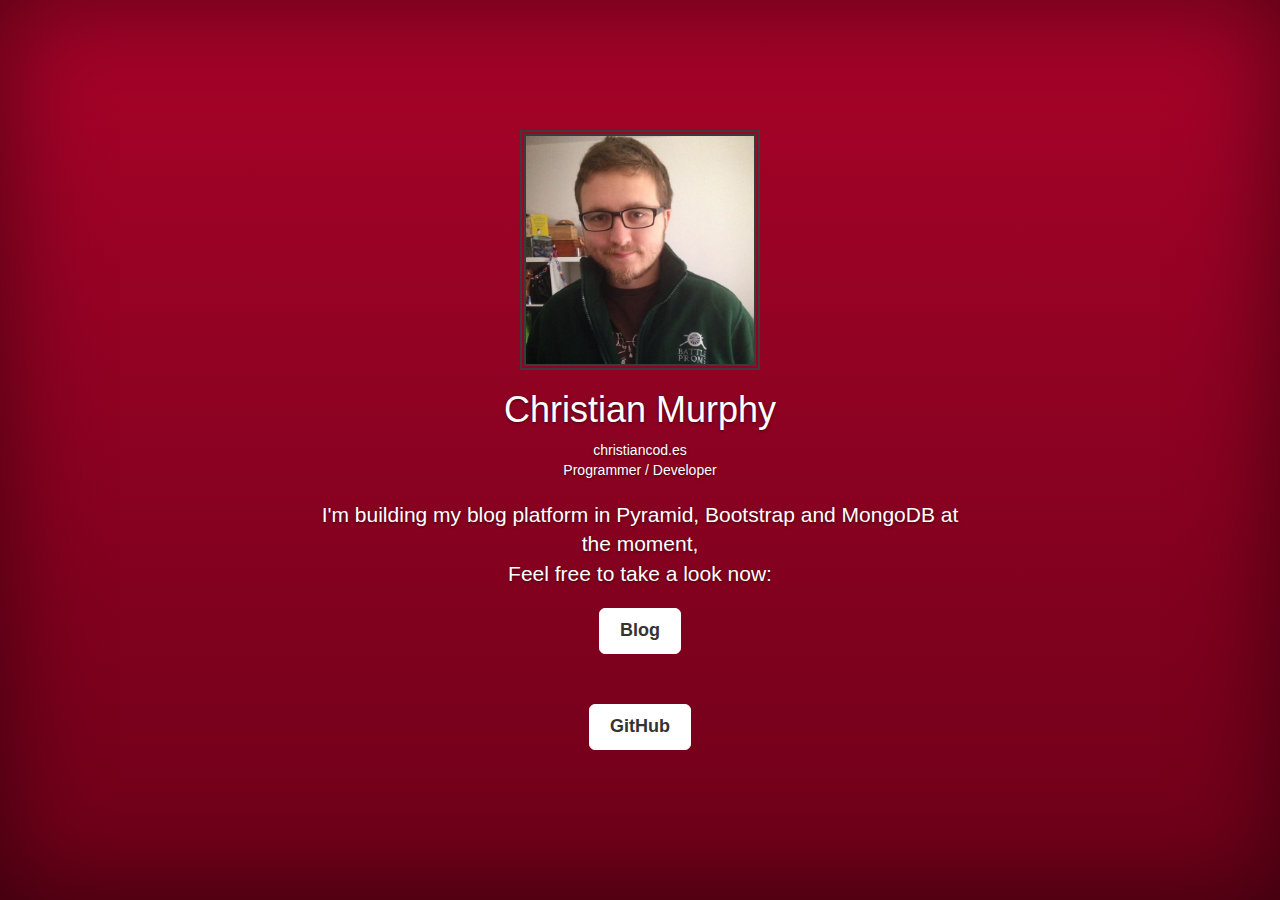
==== index.html @ e7c5da39 "Update index.html" ====
<!DOCTYPE html>
<html lang="en">
  <head>
    <meta charset="utf-8">
    <meta http-equiv="X-UA-Compatible" content="IE=edge">
    <meta name="viewport" content="width=device-width, initial-scale=1">
    <meta name="description" content="">
    <meta name="author" content="">
    <link rel="icon" href="favicon.ico">

    <title>Official HomePage of Christian Murphy</title>

    <!-- Bootstrap core CSS -->
    <link href="dist/css/bootstrap.min.css" rel="stylesheet">

    <!-- Custom styles for this template -->
    <link href="cover.css" rel="stylesheet">

    <!-- HTML5 shim and Respond.js for IE8 support of HTML5 elements and media queries -->
    <!--[if lt IE 9]>
      <script src="https://oss.maxcdn.com/html5shiv/3.7.2/html5shiv.min.js"></script>
      <script src="https://oss.maxcdn.com/respond/1.4.2/respond.min.js"></script>
    <![endif]-->
  </head>

  <body>

    <div class="site-wrapper">

      <div class="site-wrapper-inner">

        <div class="cover-container">

          <div class="masthead clearfix">
            
          </div>
          <div class="inner cover">
		  <img src="me.jpg" width=240px height=240px class="imgborder"></img>
            <h1 class="box" font-size=24px font-weight=normal>Christian Murphy</h1>

					<div class="heading" text-align=center border=5px solid=#fff font-size=32px margin=auto text-transform=uppercase> <span>christiancod.es</span>
					</div>
					<div class="artist"> <span>Programmer / Developer</span>

					</div>
				<br>
			<p class="lead">I'm building my blog platform in Pyramid, Bootstrap and MongoDB at the moment,<br>
			Feel free to take a look now:</p>
	    <p class="lead">
		<a href="http://blog.christiancod.es/" class="btn btn-lg btn-default">Blog</a>
            </p>
	    <p class="lead">
		<br>
		<a href="https://github.com/grimpunch" class="btn btn-lg btn-default">GitHub</a>
            </p>
          </div>
	  <!--
          <div class="mastfoot">
            <div class="inner">
              <p>Cover template for <a href="http://getbootstrap.com">Bootstrap</a>, by <a href="https://twitter.com/mdo">@mdo</a>.</p>
            </div>
          </div>
          -->
        </div>

      </div>

    </div>

    <!-- Bootstrap core JavaScript
    ================================================== -->
    <!-- Placed at the end of the document so the pages load faster -->
    <script src="https://ajax.googleapis.com/ajax/libs/jquery/1.11.1/jquery.min.js"></script>
    <script src="dist/js/bootstrap.min.js"></script>
  </body>
</html>
---- cover.css ----
/*
 * Globals
 */

/* Links */
a,
a:focus,
a:hover {
  color: #fff;
}

/* Custom default button */
.btn-default,
.btn-default:hover,
.btn-default:focus {
  color: #333;
  text-shadow: none; /* Prevent inheritence from `body` */
  background-color: #fff;
  border: 1px solid #fff;
}


/*
 * Base structure
 */

html,
body {
  height: 100%;
  background-color: #721;
  background: linear-gradient(to bottom, rgba(169,3,41,1) 0%,rgba(143,2,34,1) 44%,rgba(109,0,25,1) 100%);
}
body {
  color: #fff;
  text-align: center;
  text-shadow: 0 1px 3px rgba(0,0,0,.5);
}

.imgborder{
border-radius: 0px 0px 0px 0px;
-moz-border-radius: 0px 0px 0px 0px;
-webkit-border-radius: 0px 0px 0px 0px;
border: 6px double #3d3a3a;
}

/* Extra markup and styles for table-esque vertical and horizontal centering */
.site-wrapper {
  display: table;
  width: 100%;
  height: 100%; /* For at least Firefox */
  min-height: 100%;
  -webkit-box-shadow: inset 0 0 100px rgba(3,0,0,.5);
          box-shadow: inset 0 0 100px rgba(3,0,0,.5);
}
.site-wrapper-inner {
  display: table-cell;
  vertical-align: top;
}
.cover-container {
  margin-right: auto;
  margin-left: auto;
}

/* Padding for spacing */
.inner {
  padding: 30px;
}


/*
 * Header
 */
.masthead-brand {
  margin-top: 10px;
  margin-bottom: 10px;
}

.masthead-nav > li {
  display: inline-block;
}
.masthead-nav > li + li {
  margin-left: 20px;
}
.masthead-nav > li > a {
  padding-right: 0;
  padding-left: 0;
  font-size: 16px;
  font-weight: bold;
  color: #fff; /* IE8 proofing */
  color: rgba(255,255,255,.75);
  border-bottom: 2px solid transparent;
}
.masthead-nav > li > a:hover,
.masthead-nav > li > a:focus {
  background-color: transparent;
  border-bottom-color: #de8c66;
  border-bottom-color: rgba(255,255,255,.25);
}
.masthead-nav > .active > a,
.masthead-nav > .active > a:hover,
.masthead-nav > .active > a:focus {
  color: #fff;
  border-bottom-color: #fff;
}

@media (min-width: 768px) {
  .masthead-brand {
    float: left;
  }
  .masthead-nav {
    float: right;
  }
}


/*
 * Cover
 */

.cover {
  padding: 0 20px;
}
.cover .btn-lg {
  padding: 10px 20px;
  font-weight: bold;
}


/*
 * Footer
 */

.mastfoot {
  color: #999; /* IE8 proofing */
  color: rgba(255,255,255,.5);
}


/*
 * Affix and center
 */

@media (min-width: 768px) {
  /* Pull out the header and footer */
  .masthead {
    position: fixed;
    top: 0;
  }
  .mastfoot {
    position: fixed;
    bottom: 0;
  }
  /* Start the vertical centering */
  .site-wrapper-inner {
    vertical-align: middle;
  }
  /* Handle the widths */
  .masthead,
  .mastfoot,
  .cover-container {
    width: 100%; /* Must be percentage or pixels for horizontal alignment */
  }
}

@media (min-width: 992px) {
  .masthead,
  .mastfoot,
  .cover-container {
    width: 700px;
  }
}
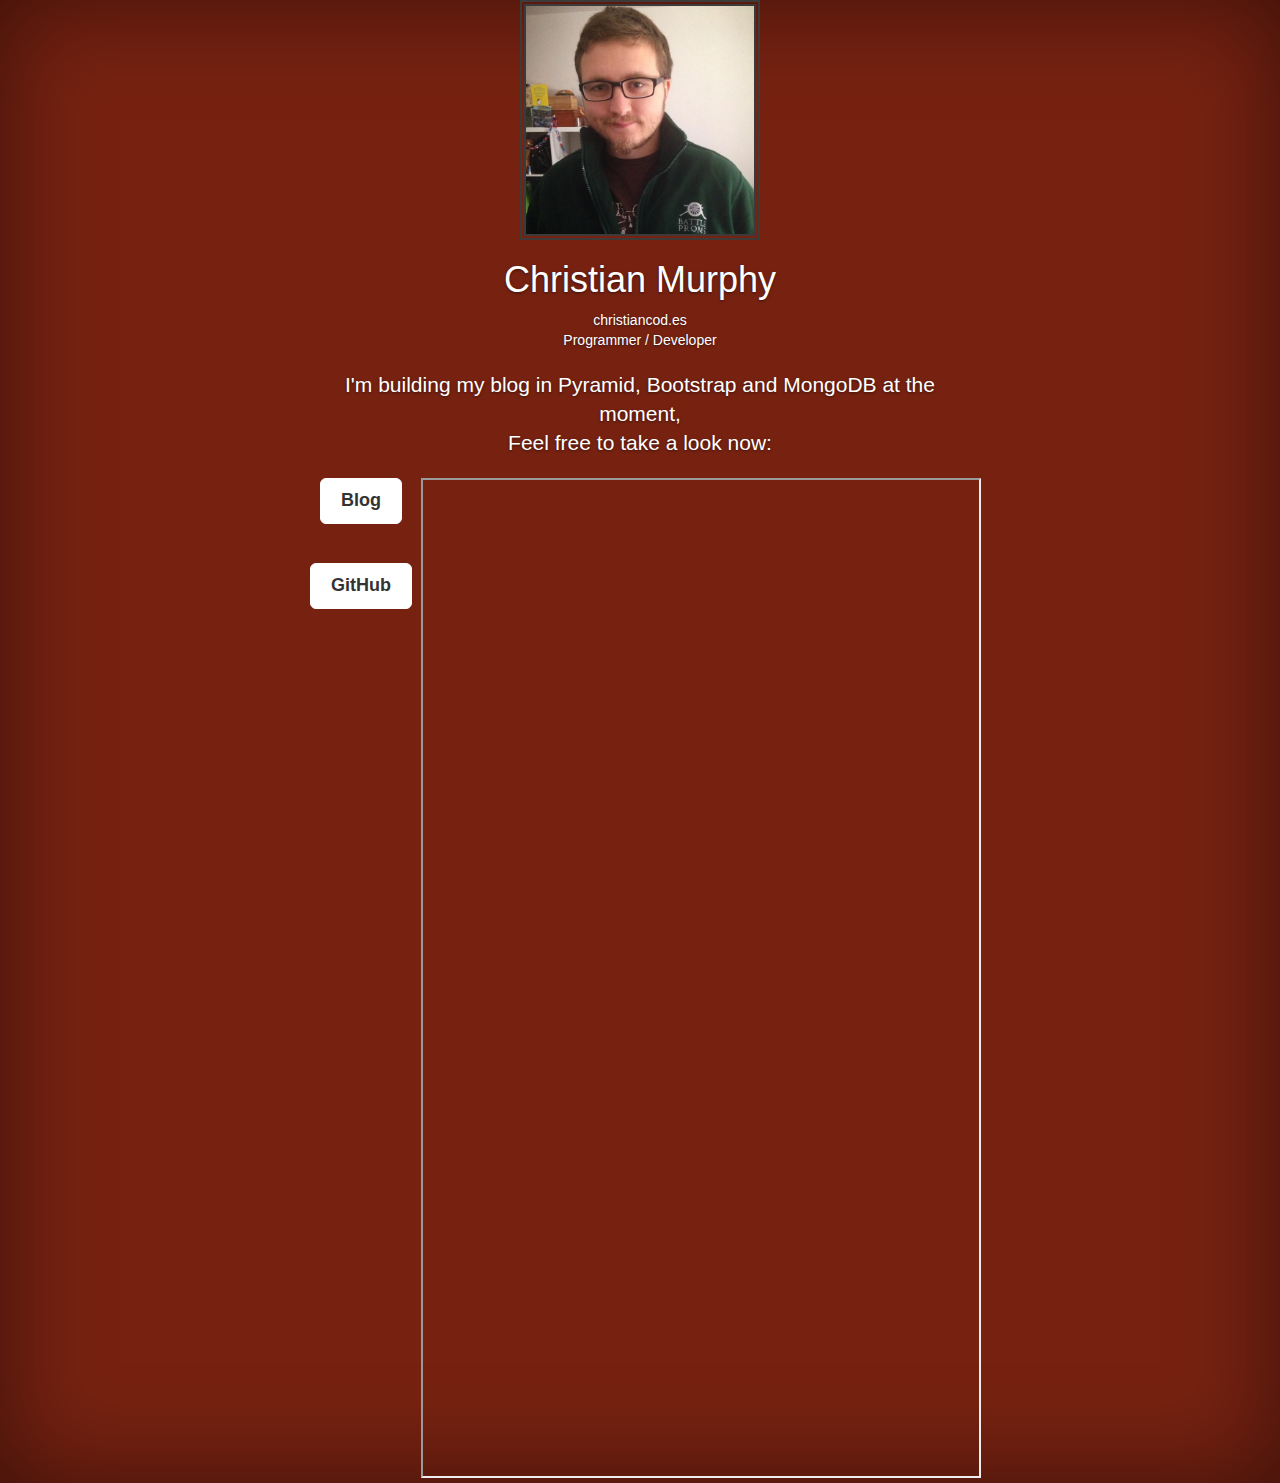
==== commit 7ccd0235: "Embed Blog and change background" ====
--- a/index.html
+++ b/index.html
@@ -45,23 +45,27 @@
 
 					</div>
 				<br>
-			<p class="lead">I'm building my blog platform in Pyramid, Bootstrap and MongoDB at the moment,<br>
+			<p class="lead">I'm building my blog in Pyramid, Bootstrap and MongoDB at the moment,<br>
 			Feel free to take a look now:</p>
 	    <p class="lead">
-		<a href="http://blog.christiancod.es/" class="btn btn-lg btn-default">Blog</a>
-            </p>
-	    <p class="lead">
-		<br>
-		<a href="https://github.com/grimpunch" class="btn btn-lg btn-default">GitHub</a>
-            </p>
-          </div>
-	  <!--
+		<div style="float:left">
+			<a href="http://blog.christiancod.es/" class="btn btn-lg btn-default">Blog</a>
+				</p>
+			<p class="lead">
+			<br>
+			<a href="https://github.com/grimpunch" class="btn btn-lg btn-default">GitHub</a>
+				</p>
+			  </div>
+		</div>
+		<div style="float:center" height="100%">
+			<iframe width="80%" height="1000" src="http://blog.christiancod.es/home"/>
+		</div>
           <div class="mastfoot">
             <div class="inner">
-              <p>Cover template for <a href="http://getbootstrap.com">Bootstrap</a>, by <a href="https://twitter.com/mdo">@mdo</a>.</p>
+              <!--<p>Cover template for <a href="http://getbootstrap.com">Bootstrap</a>, by <a href="https://twitter.com/mdo">@mdo</a>.</p>-->
             </div>
           </div>
-          -->
+          
         </div>
 
       </div>
--- a/cover.css
+++ b/cover.css
@@ -28,7 +28,7 @@
 body {
   height: 100%;
   background-color: #721;
-  background: linear-gradient(to bottom, rgba(169,3,41,1) 0%,rgba(143,2,34,1) 44%,rgba(109,0,25,1) 100%);
+  /*background: linear-gradient(to bottom, rgba(169,3,41,1) 0%,rgba(143,2,34,1) 44%,rgba(109,0,25,1) 100%);*/
 }
 body {
   color: #fff;
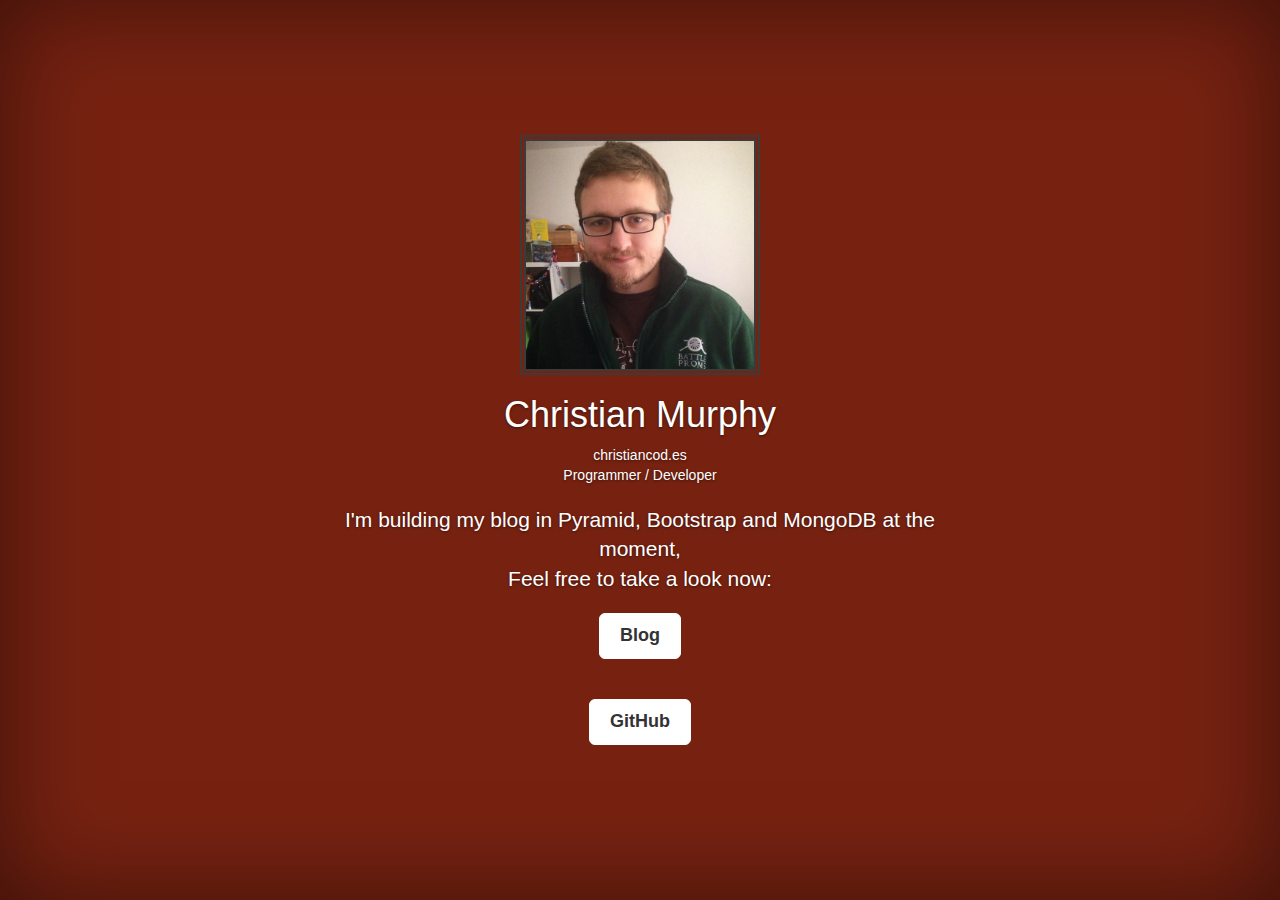
==== commit 755eab50: "Removing IFrame" ====
--- a/index.html
+++ b/index.html
@@ -48,7 +48,7 @@
 			<p class="lead">I'm building my blog in Pyramid, Bootstrap and MongoDB at the moment,<br>
 			Feel free to take a look now:</p>
 	    <p class="lead">
-		<div style="float:left">
+		<div style="float:center">
 			<a href="http://blog.christiancod.es/" class="btn btn-lg btn-default">Blog</a>
 				</p>
 			<p class="lead">
@@ -56,9 +56,6 @@
 			<a href="https://github.com/grimpunch" class="btn btn-lg btn-default">GitHub</a>
 				</p>
 			  </div>
-		</div>
-		<div style="float:center" height="100%">
-			<iframe width="80%" height="1000" src="http://blog.christiancod.es/home"/>
 		</div>
           <div class="mastfoot">
             <div class="inner">
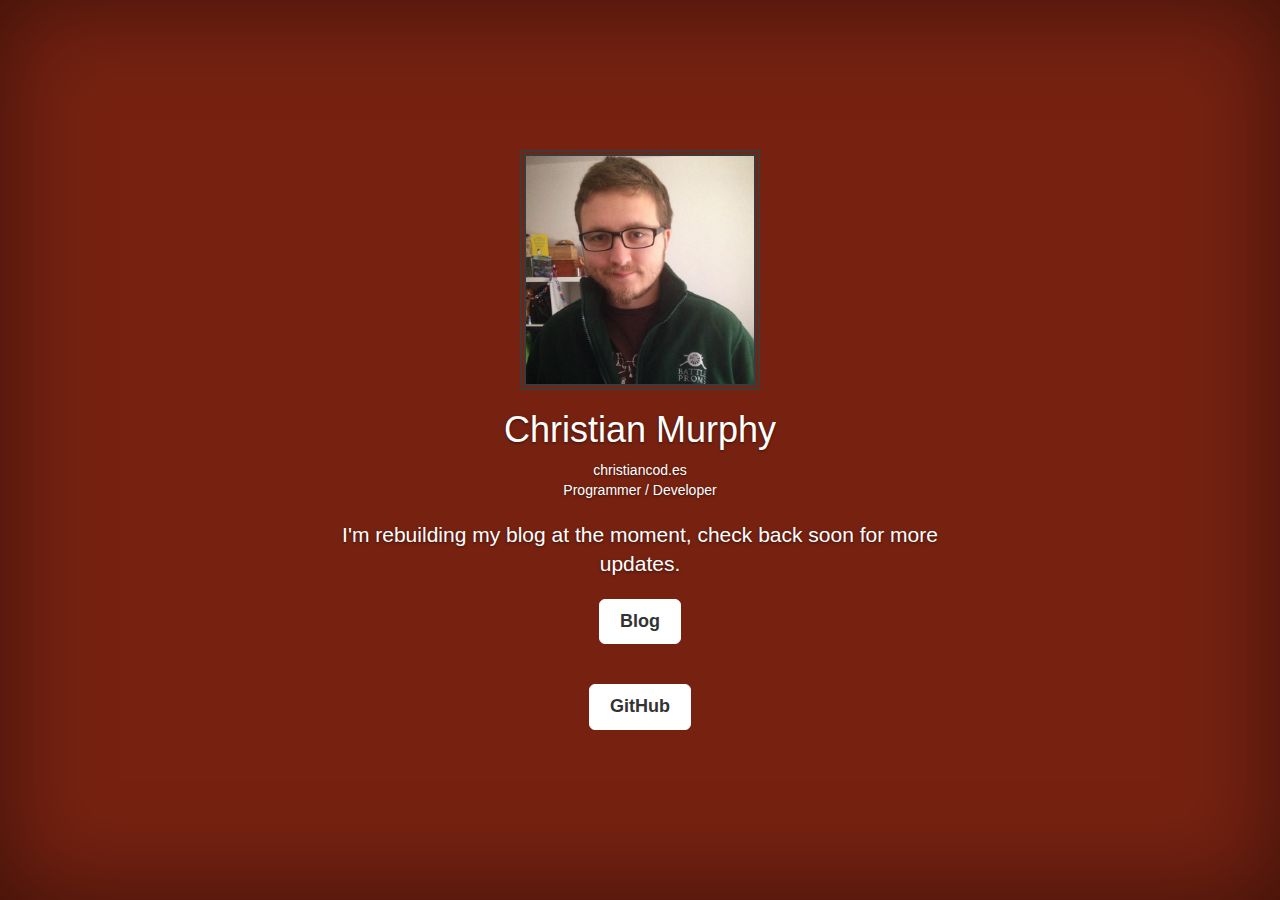
==== commit 656748a8: "updating site" ====
--- a/index.html
+++ b/index.html
@@ -45,8 +45,7 @@
 
 					</div>
 				<br>
-			<p class="lead">I'm building my blog in Pyramid, Bootstrap and MongoDB at the moment,<br>
-			Feel free to take a look now:</p>
+			<p class="lead">I'm rebuilding my blog at the moment, check back soon for more updates.</p>
 	    <p class="lead">
 		<div style="float:center">
 			<a href="http://blog.christiancod.es/" class="btn btn-lg btn-default">Blog</a>
--- a/cover.css
+++ b/cover.css
@@ -28,7 +28,6 @@
 body {
   height: 100%;
   background-color: #721;
-  /*background: linear-gradient(to bottom, rgba(169,3,41,1) 0%,rgba(143,2,34,1) 44%,rgba(109,0,25,1) 100%);*/
 }
 body {
   color: #fff;
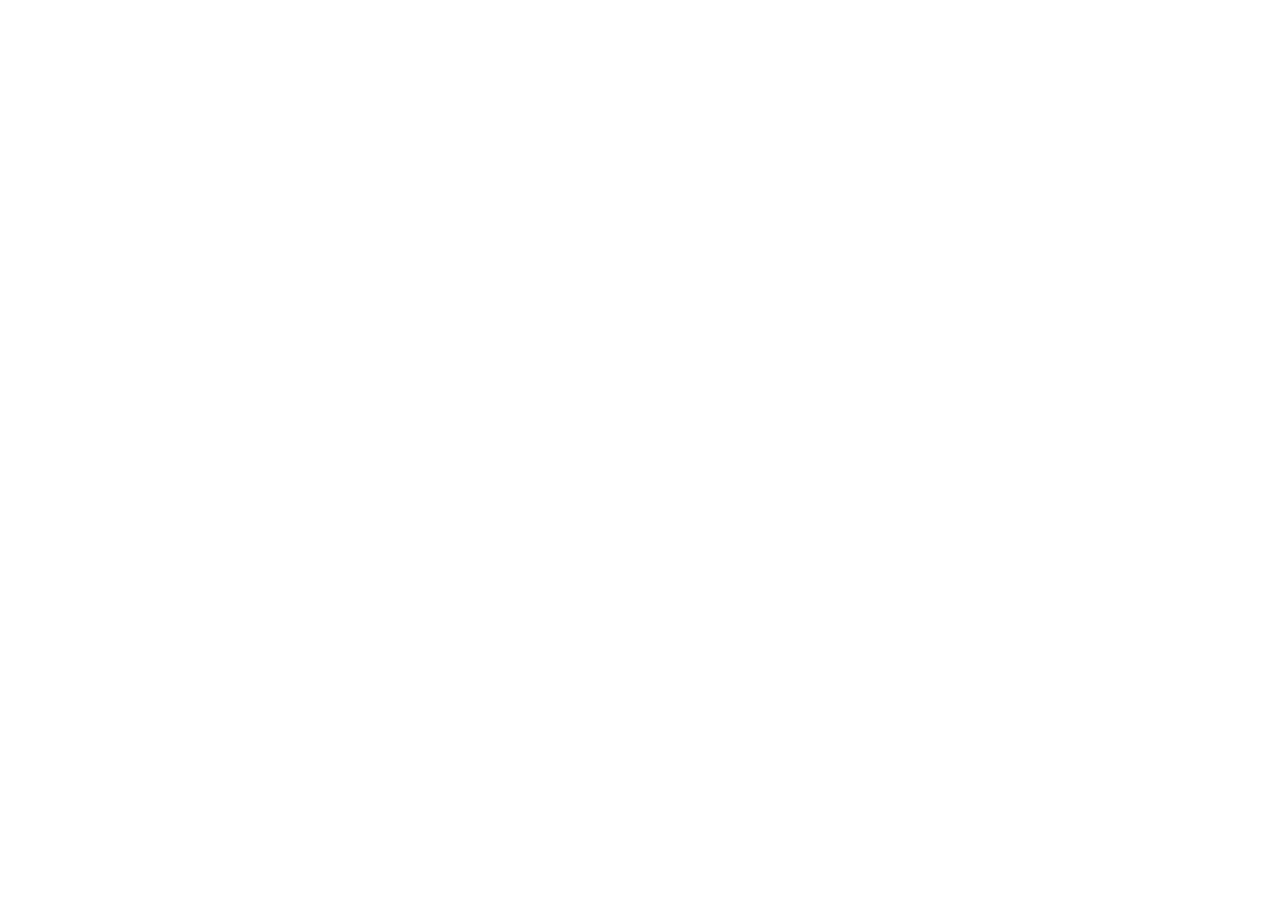
==== commit b841f54a: "Update index.html" ====
--- a/index.html
+++ b/index.html
@@ -23,7 +23,7 @@
       <script src="https://oss.maxcdn.com/respond/1.4.2/respond.min.js"></script>
     <![endif]-->
   </head>
-
+	<script>window.location = "https://blog.christiancod.es/";</script>
   <body>
 
     <div class="site-wrapper">
@@ -45,8 +45,7 @@
 
 					</div>
 				<br>
-			<p class="lead">I'm rebuilding my blog at the moment, check back soon for more updates.</p>
-	    <p class="lead">
+	<p class="lead">
 		<div style="float:center">
 			<a href="http://blog.christiancod.es/" class="btn btn-lg btn-default">Blog</a>
 				</p>
